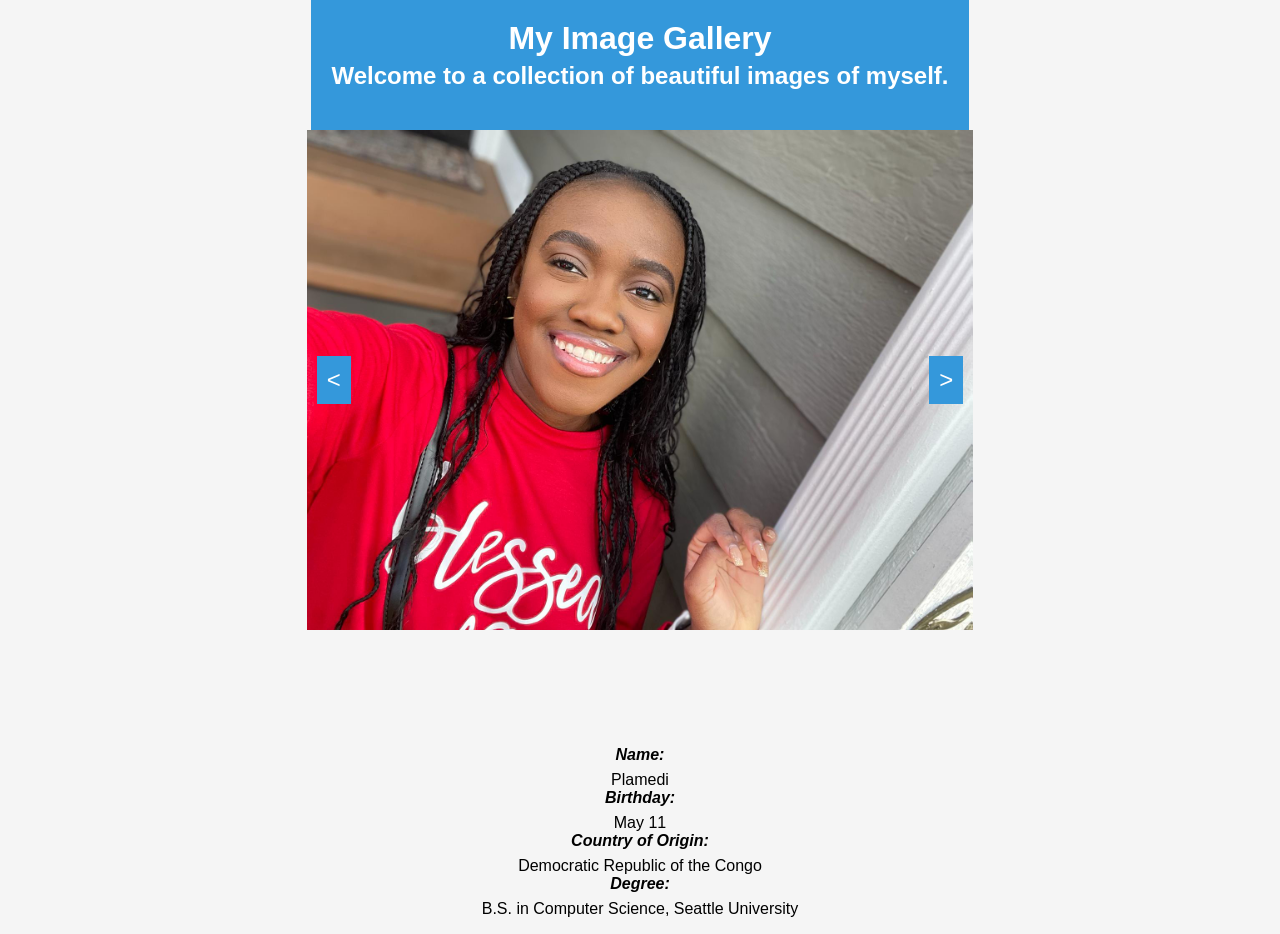
==== slideshow.html @ 293c11c1 "-Modify the css so that images will have the same height and width Modify the css so that images wil" ====
<!DOCTYPE html>
<html lang="en">
<head>
    <meta charset="UTF-8">
    <meta name="viewport" content="width=device-width, initial-scale=1.0">
    <link rel="stylesheet" href="slideshow.css">
    <title>Image Gallery</title>
    
</head>
<body>
    <div class="header">
        <h1>My Image Gallery</h1>
        <h2>Welcome to a collection of beautiful images of myself.</h2>
      

    </div>
    
    <div class="gallery-container">
        <div class="image-container">
            <img src="images/image1.jpg" alt="Image 1">
            <img src="images/image2.jpg" alt="Image 2">
            <img src="images/image3.jpg" alt="Image 3">
            <img src="images/image4.jpg" alt="Image 4">
            <img src="images/image5.jpg" alt="Image 5">
            <img src="images/image6.jpg" alt="Image 6">
            
            <!-- Add more images as needed -->
        </div>
        <button class="prev-btn">&lt;</button>
        <button class="next-btn">&gt;</button>
    </div>
    <div class="details-section">
        <p>
            <span>Name:</span> Plamedi<br>
            <span>Birthday:</span> May 11<br>
            <span>Country of Origin:</span> Democratic Republic of the Congo<br>
            <span>Degree:</span> B.S. in Computer Science, Seattle University <br>
        </p>

    <script src="slideshow.js"></script>
</body>
</html>
---- slideshow.css ----
body {
    font-family: 'Arial', sans-serif;
    margin: 0;
    display: flex;
    flex-direction: column;
    align-items: center;
    background-color: #f5f5f5;
}

.header {
    text-align: center;
    padding: 20px;
    background-color: #3498db;
    color: #fff;
}

.header h1 {
    margin: 0;
}

.header h2 {
    margin-top: 5px;
}

.header p {
    margin-top: 10px;
    color: black;
}

.details-section p span {
    font-style: italic;
    font-weight: bold;
    display: block;
    margin-bottom: 7px;
}

.gallery-container {
    position: relative;
    margin-top: auto;
    margin-bottom: 80px;
}

.image-container {
    display: flex;
    overflow: hidden;
    height: 500px;
}

.image-details {
    display: flex;
    flex-direction: column;
}

.image-details img {
    max-width: 100%;
    max-height: 100%;
    object-fit: cover;
}

.image-details p {
    margin: 10px 0;
    text-align: left;
}

.prev-btn,
.next-btn {
    position: absolute;
    top: 50%;
    transform: translateY(-50%);
    font-size: 24px;
    background-color: #3498db;
    color: #fff;
    border: none;
    padding: 10px;
    cursor: pointer;
}

.prev-btn {
    left: 10px;
}

.next-btn {
    right: 10px;
}

.details-section {
    text-align: center;
    margin-top: 20px;
}
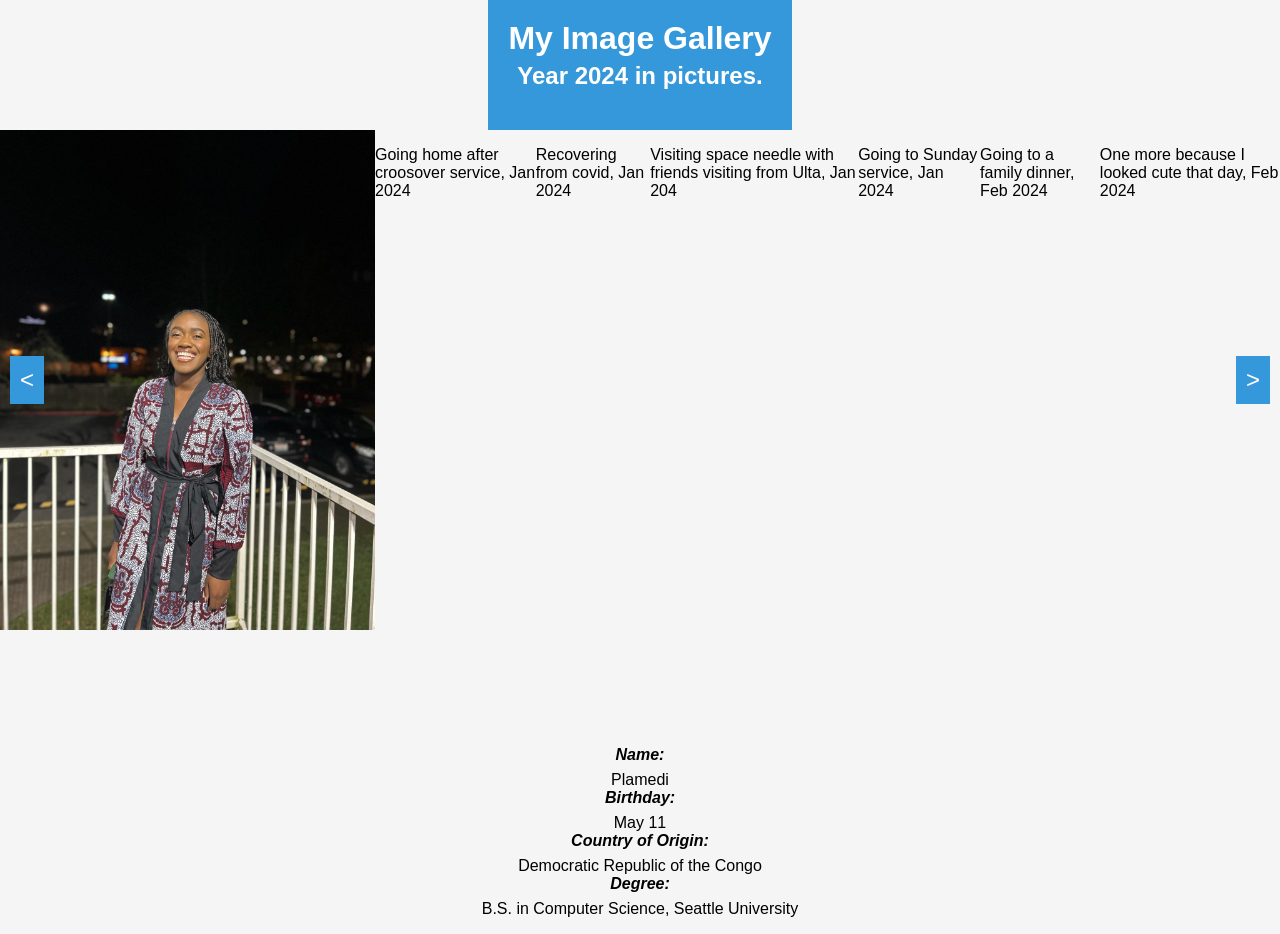
==== commit a8471ad4: "-Added description for each images -Changed the title of the website" ====
--- a/slideshow.html
+++ b/slideshow.html
@@ -10,19 +10,38 @@
 <body>
     <div class="header">
         <h1>My Image Gallery</h1>
-        <h2>Welcome to a collection of beautiful images of myself.</h2>
+        <h2>Year 2024 in pictures.</h2>
       
 
     </div>
     
     <div class="gallery-container">
         <div class="image-container">
+            <img src="images/image7.jpg" alt="Image 0">
+            <p>
+                Going home after croosover service, Jan 2024
+            </p>
+            
             <img src="images/image1.jpg" alt="Image 1">
+            <p>
+                Recovering from covid, Jan 2024
+            </p>
             <img src="images/image2.jpg" alt="Image 2">
+            <p>
+                Visiting space needle with friends visiting from Ulta, Jan 204
+            </p>
             <img src="images/image3.jpg" alt="Image 3">
-            <img src="images/image4.jpg" alt="Image 4">
-            <img src="images/image5.jpg" alt="Image 5">
-            <img src="images/image6.jpg" alt="Image 6">
+            <p>
+                Going to Sunday service, Jan 2024
+            </p>
+            <img src="images/image5.jpg" alt="Image 4">
+            <p>
+                Going to a family dinner, Feb 2024
+            </p>
+            <img src="images/image6.jpg" alt="Image 5">
+            <p>
+                One more because I looked cute that day, Feb 2024
+            </p>
             
             <!-- Add more images as needed -->
         </div>
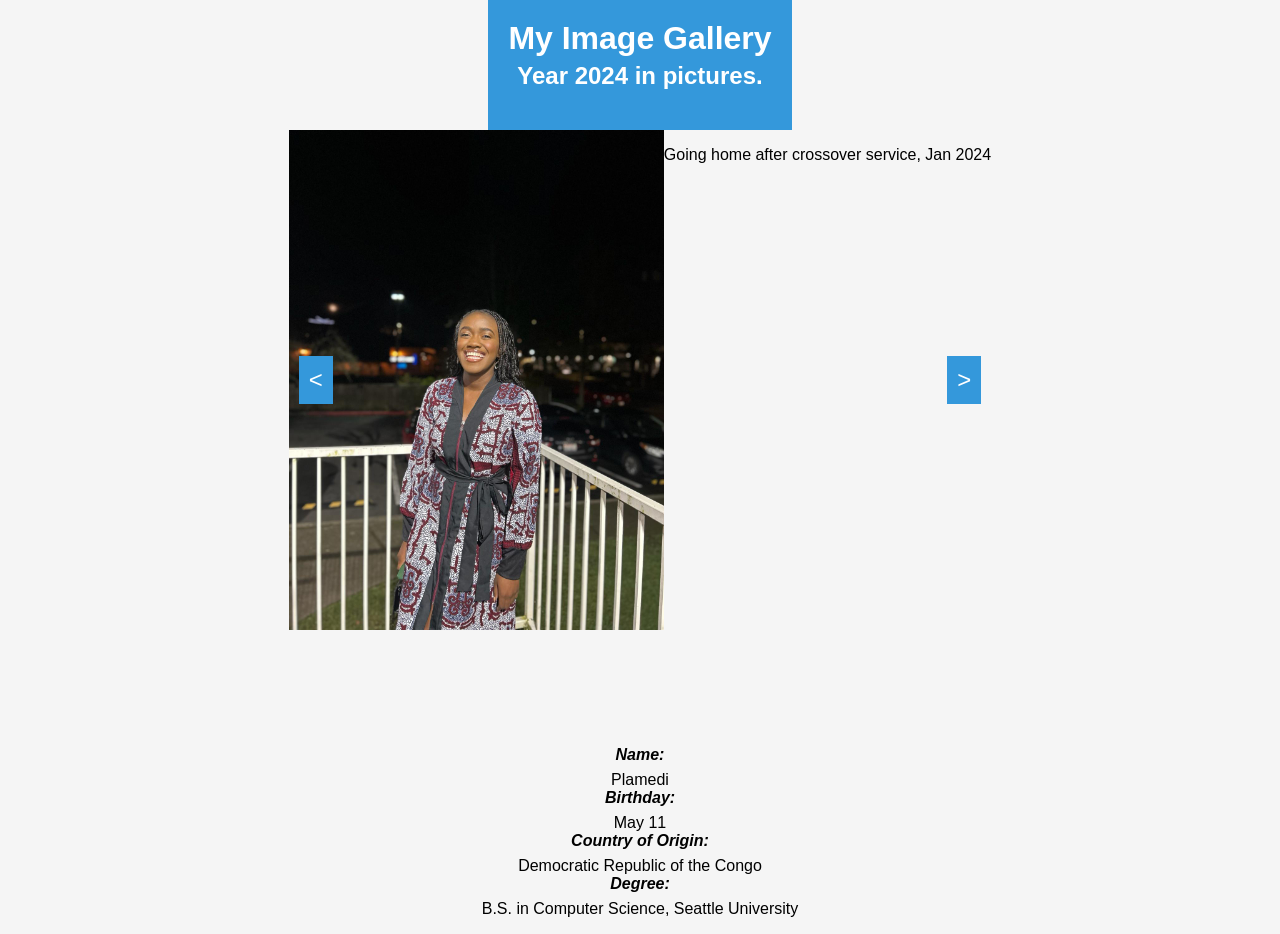
==== commit 13a2401b: "-Fix the image's  description issue ( all descriptions were being displayed at once instead of one p" ====
--- a/slideshow.html
+++ b/slideshow.html
@@ -5,49 +5,45 @@
     <meta name="viewport" content="width=device-width, initial-scale=1.0">
     <link rel="stylesheet" href="slideshow.css">
     <title>Image Gallery</title>
-    
 </head>
 <body>
     <div class="header">
         <h1>My Image Gallery</h1>
         <h2>Year 2024 in pictures.</h2>
-      
-
     </div>
     
     <div class="gallery-container">
         <div class="image-container">
-            <img src="images/image7.jpg" alt="Image 0">
-            <p>
-                Going home after croosover service, Jan 2024
-            </p>
-            
-            <img src="images/image1.jpg" alt="Image 1">
-            <p>
-                Recovering from covid, Jan 2024
-            </p>
-            <img src="images/image2.jpg" alt="Image 2">
-            <p>
-                Visiting space needle with friends visiting from Ulta, Jan 204
-            </p>
-            <img src="images/image3.jpg" alt="Image 3">
-            <p>
-                Going to Sunday service, Jan 2024
-            </p>
-            <img src="images/image5.jpg" alt="Image 4">
-            <p>
-                Going to a family dinner, Feb 2024
-            </p>
-            <img src="images/image6.jpg" alt="Image 5">
-            <p>
-                One more because I looked cute that day, Feb 2024
-            </p>
-            
-            <!-- Add more images as needed -->
+            <div class="slide">
+                <img src="images/image7.jpg" alt="Image 0">
+                <p>Going home after crossover service, Jan 2024</p>
+            </div>
+            <div class="slide">
+                <img src="images/image1.jpg" alt="Image 1">
+                <p>Recovering from covid, Jan 2024</p>
+            </div>
+            <div class="slide">
+                <img src="images/image2.jpg" alt="Image 2">
+                <p>Visiting space needle with friends visiting from Ulta, Jan 204</p>
+            </div>
+            <div class="slide">
+                <img src="images/image3.jpg" alt="Image 3">
+                <p>Going to Sunday service, Jan 2024</p>
+            </div>
+            <div class="slide">
+                <img src="images/image5.jpg" alt="Image 4">
+                <p>Going to a family dinner, Feb 2024</p>
+            </div>
+            <div class="slide">
+                <img src="images/image6.jpg" alt="Image 5">
+                <p>One more because I looked cute that day, Feb 2024</p>
+            </div>
+            <!-- Add more slides as needed -->
         </div>
         <button class="prev-btn">&lt;</button>
         <button class="next-btn">&gt;</button>
     </div>
+
     <div class="details-section">
         <p>
             <span>Name:</span> Plamedi<br>
@@ -55,6 +51,7 @@
             <span>Country of Origin:</span> Democratic Republic of the Congo<br>
             <span>Degree:</span> B.S. in Computer Science, Seattle University <br>
         </p>
+    </div>
 
     <script src="slideshow.js"></script>
 </body>
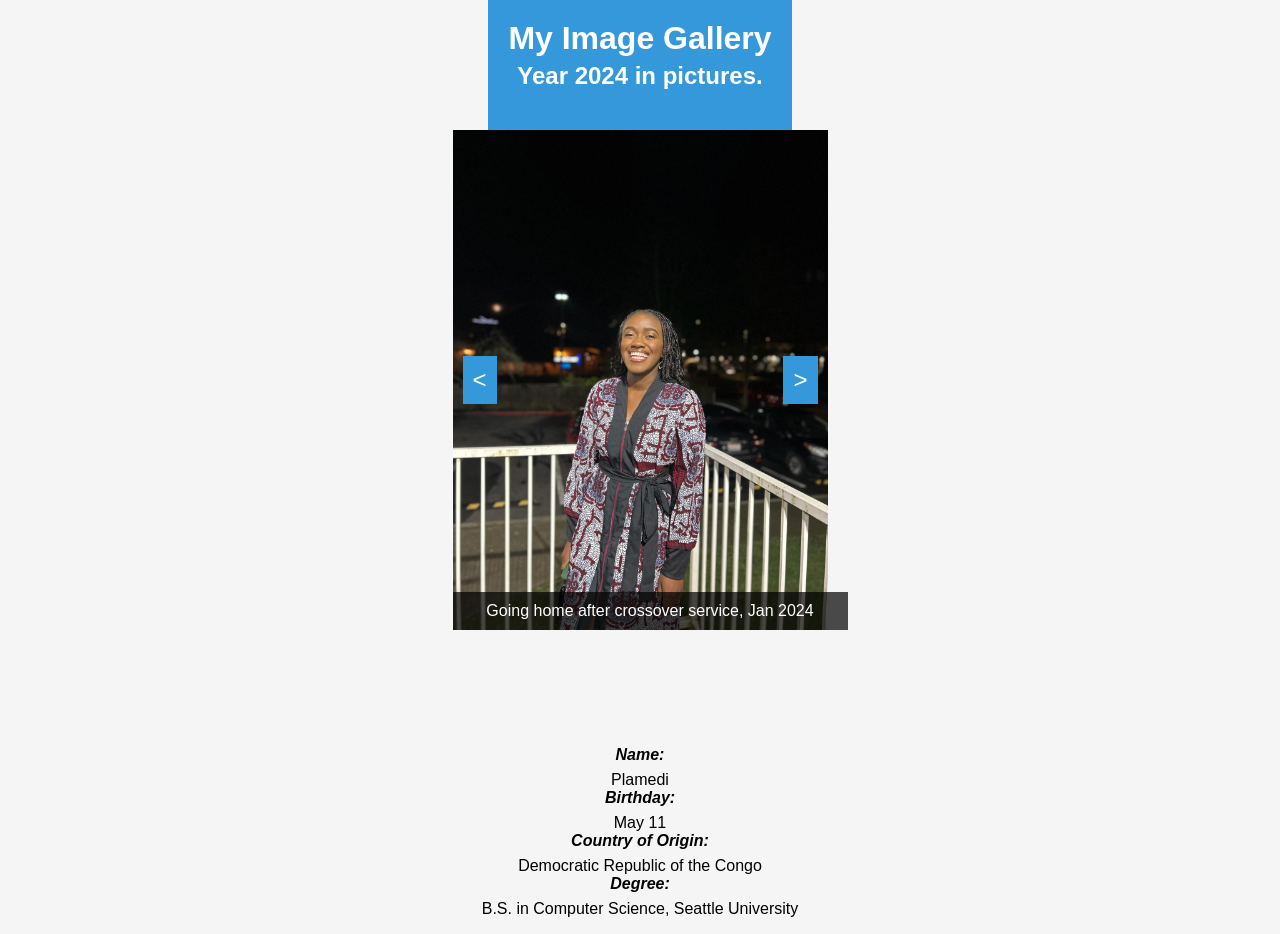
==== commit 0e8bd3ae: "To enhance the project, I added a caption overlay to each image in the slideshow, providing addition" ====
--- a/slideshow.html
+++ b/slideshow.html
@@ -16,27 +16,27 @@
         <div class="image-container">
             <div class="slide">
                 <img src="images/image7.jpg" alt="Image 0">
-                <p>Going home after crossover service, Jan 2024</p>
+                <div class="caption">Going home after crossover service, Jan 2024</div>
             </div>
             <div class="slide">
                 <img src="images/image1.jpg" alt="Image 1">
-                <p>Recovering from covid, Jan 2024</p>
+                <div class="caption">Recovering from covid, Jan 2024</div>
             </div>
             <div class="slide">
                 <img src="images/image2.jpg" alt="Image 2">
-                <p>Visiting space needle with friends visiting from Ulta, Jan 204</p>
+                <div class="caption">Visiting space needle with friends visiting from Utah, Jan 204</div>
             </div>
             <div class="slide">
                 <img src="images/image3.jpg" alt="Image 3">
-                <p>Going to Sunday service, Jan 2024</p>
+                <div class="caption">Going to Sunday service, Jan 2024</div>
             </div>
             <div class="slide">
                 <img src="images/image5.jpg" alt="Image 4">
-                <p>Going to a family dinner, Feb 2024</p>
+                <div class="caption">Going to a family dinner, Feb 2024</div>
             </div>
             <div class="slide">
                 <img src="images/image6.jpg" alt="Image 5">
-                <p>One more because I looked cute that day, Feb 2024</p>
+                <div class="caption">One more because I looked cute that day, Feb 2024</div>
             </div>
             <!-- Add more slides as needed -->
         </div>
--- a/slideshow.css
+++ b/slideshow.css
@@ -45,6 +45,19 @@
     overflow: hidden;
     height: 500px;
 }
+/* Add this style to your existing CSS */
+
+.caption {
+    position: absolute;
+    bottom: 0;
+    left: 0;
+    width: 100%;
+    background: rgba(0, 0, 0, 0.7);
+    color: #fff;
+    padding: 10px;
+    text-align: center;
+}
+
 
 .image-details {
     display: flex;
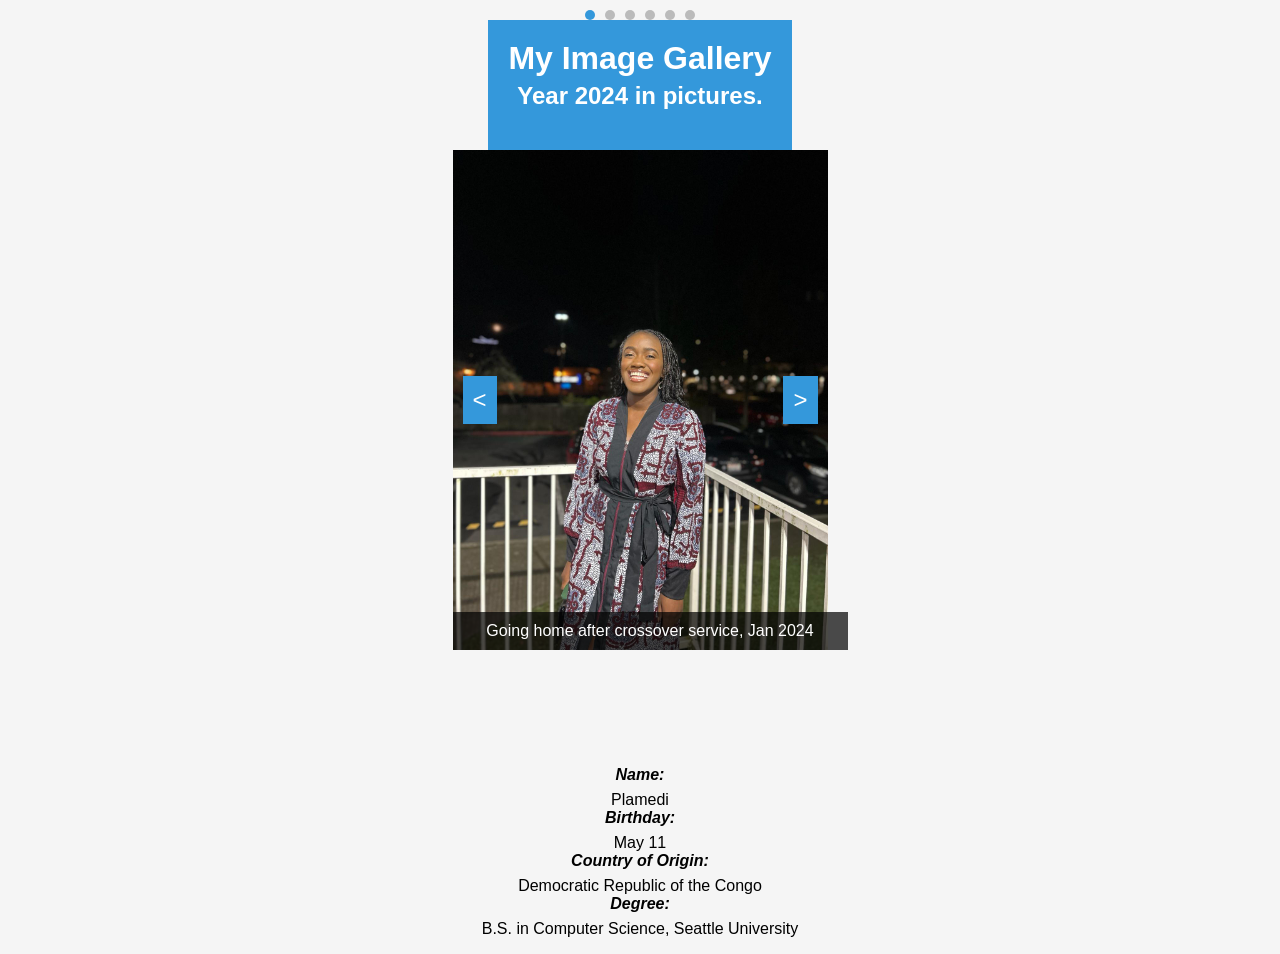
==== commit 0126e8d7: "added navigation dots to indicate the current position in the slideshow. This provides users with a " ====
--- a/slideshow.html
+++ b/slideshow.html
@@ -7,6 +7,10 @@
     <title>Image Gallery</title>
 </head>
 <body>
+
+    <!-- div for navigation dots -->
+    <div class="navigation-dots"></div>
+
     <div class="header">
         <h1>My Image Gallery</h1>
         <h2>Year 2024 in pictures.</h2>
--- a/slideshow.css
+++ b/slideshow.css
@@ -45,7 +45,24 @@
     overflow: hidden;
     height: 500px;
 }
-/* Add this style to your existing CSS */
+
+
+.navigation-dots {
+    display: flex;
+    justify-content: center;
+    margin-top: 10px;
+}
+
+.dot {
+    height: 10px;
+    width: 10px;
+    margin: 0 5px;
+    border-radius: 50%;
+    background-color: #bbb;
+    cursor: pointer;
+}
+
+
 
 .caption {
     position: absolute;
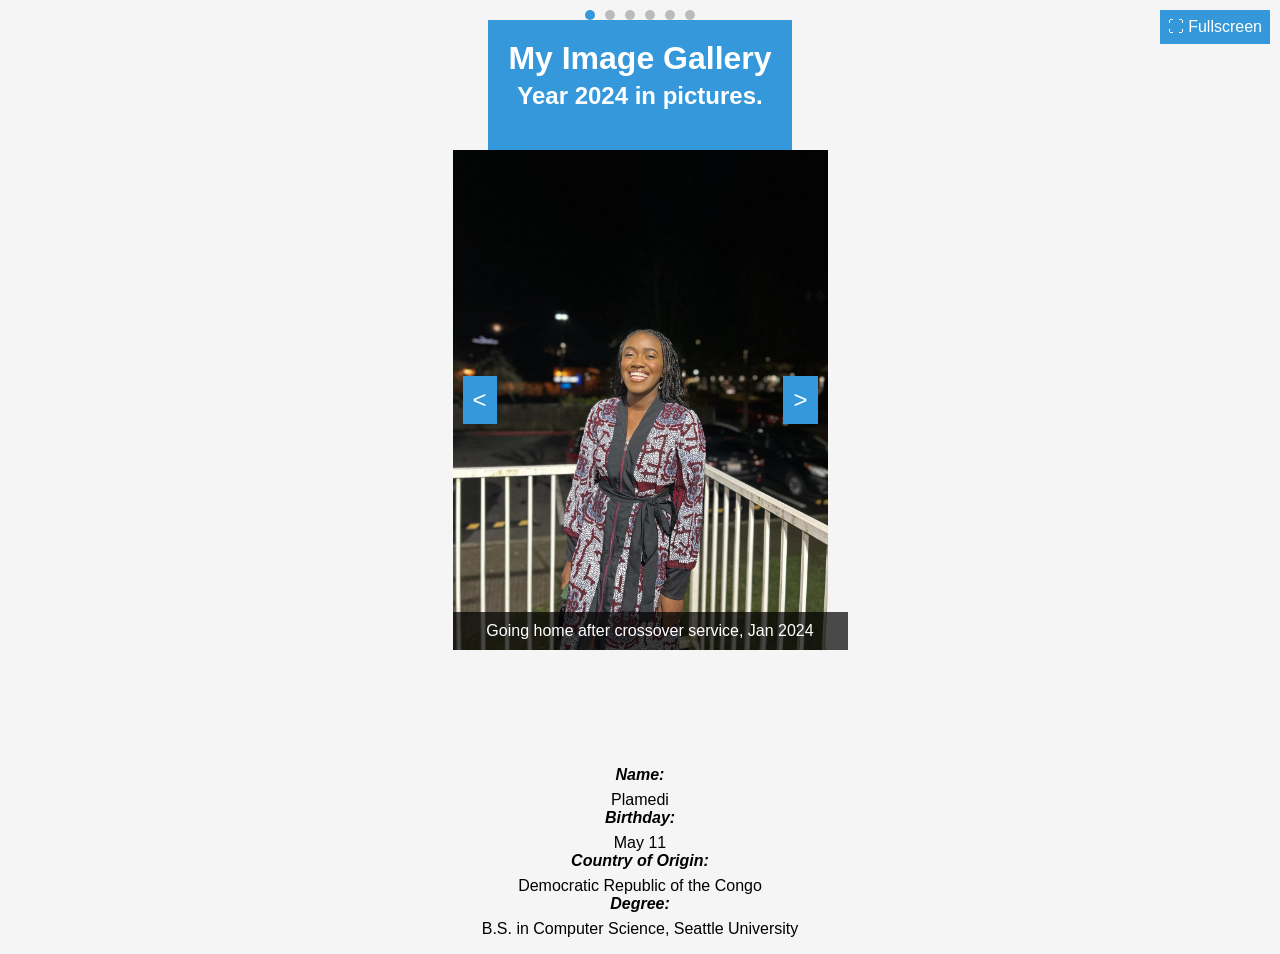
==== commit 3c85c621: "added is a fullscreen mode for a more immersive viewing experience. Users can toggle between regular" ====
--- a/slideshow.html
+++ b/slideshow.html
@@ -48,6 +48,9 @@
         <button class="next-btn">&gt;</button>
     </div>
 
+    <!-- Add a fullscreen button -->
+    <button class="fullscreen-btn">&#x26F6; Fullscreen</button>
+
     <div class="details-section">
         <p>
             <span>Name:</span> Plamedi<br>
--- a/slideshow.css
+++ b/slideshow.css
@@ -64,6 +64,20 @@
 
 
 
+/* Add this style to your existing CSS */
+.fullscreen-btn {
+    position: absolute;
+    top: 10px;
+    right: 10px;
+    font-size: 16px;
+    background-color: #3498db;
+    color: #fff;
+    border: none;
+    padding: 8px;
+    cursor: pointer;
+}
+
+
 .caption {
     position: absolute;
     bottom: 0;
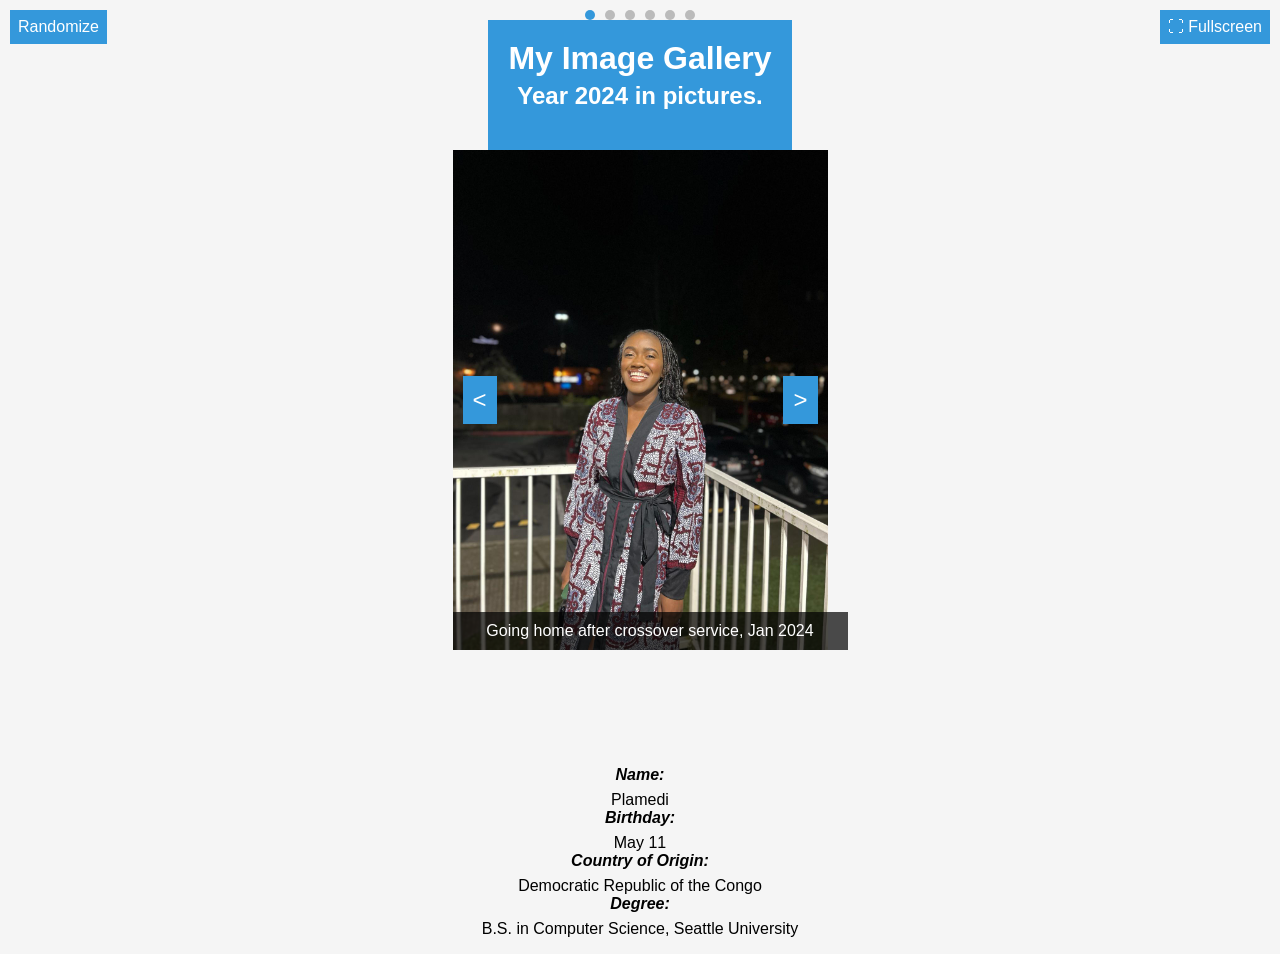
==== commit 591081f0: "added a "Randomize" button that shuffles the order of the images in the gallery. This can provide a " ====
--- a/slideshow.html
+++ b/slideshow.html
@@ -17,6 +17,7 @@
     </div>
     
     <div class="gallery-container">
+
         <div class="image-container">
             <div class="slide">
                 <img src="images/image7.jpg" alt="Image 0">
@@ -47,9 +48,12 @@
         <button class="prev-btn">&lt;</button>
         <button class="next-btn">&gt;</button>
     </div>
+    
 
     <!-- Add a fullscreen button -->
     <button class="fullscreen-btn">&#x26F6; Fullscreen</button>
+    
+    <button class="randomize-btn">Randomize</button>
 
     <div class="details-section">
         <p>
--- a/slideshow.css
+++ b/slideshow.css
@@ -38,6 +38,18 @@
     position: relative;
     margin-top: auto;
     margin-bottom: 80px;
+}
+/* Add this style to your existing CSS */
+.randomize-btn {
+    position: absolute;
+    top: 10px;
+    left: 10px;
+    font-size: 16px;
+    background-color: #3498db;
+    color: #fff;
+    border: none;
+    padding: 8px;
+    cursor: pointer;
 }
 
 .image-container {
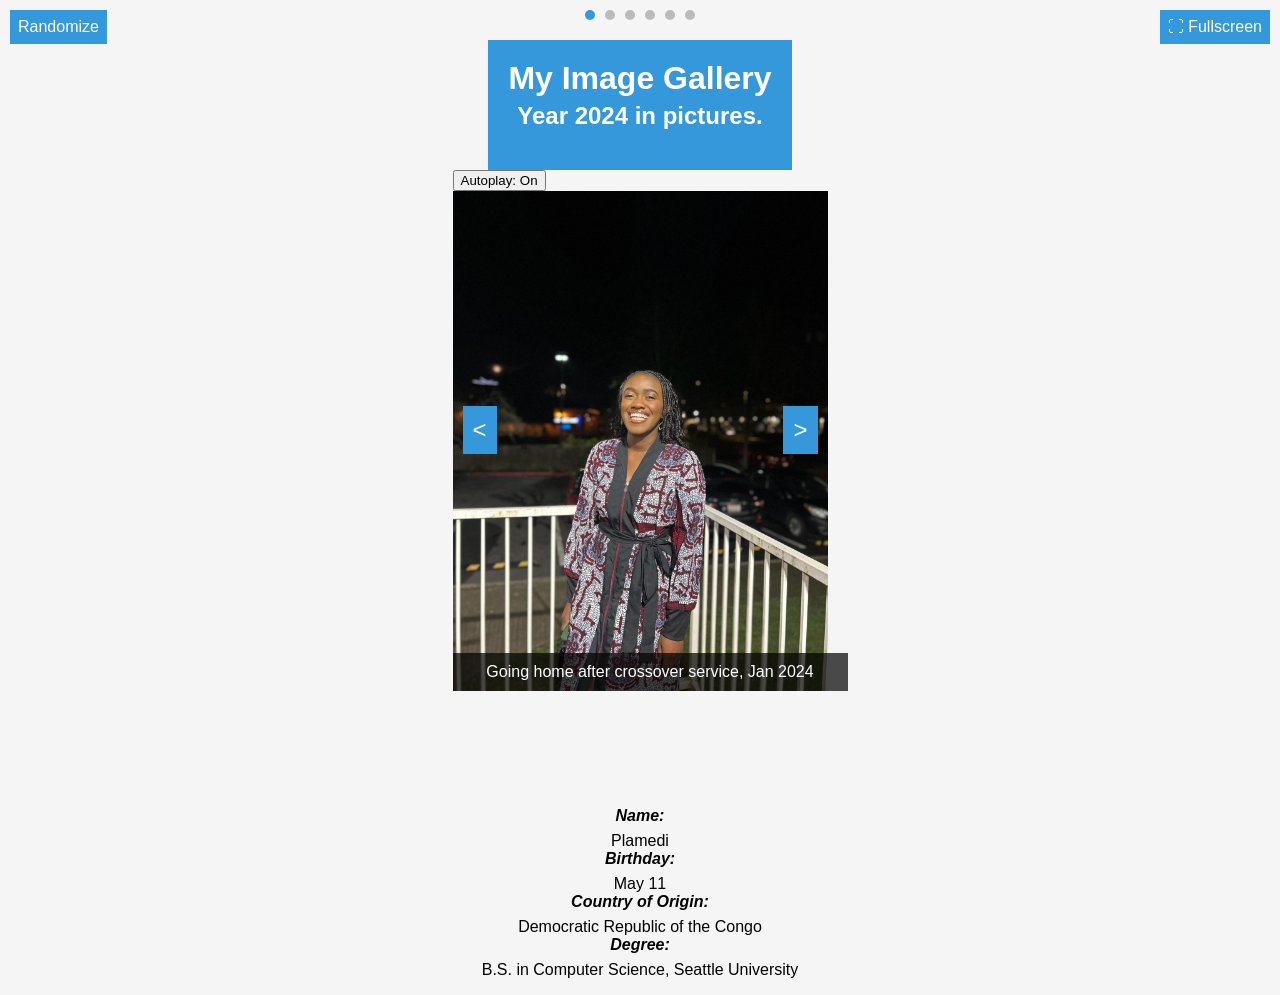
==== commit 0820f9ff: "1. Added an additional feature to improve the project: Autoplay Toggle Button This feature allows us" ====
--- a/slideshow.html
+++ b/slideshow.html
@@ -17,6 +17,10 @@
     </div>
     
     <div class="gallery-container">
+        <!--toggle autoplay mode-->
+
+        <button class="autoplay-btn">Autoplay: On</button>
+
 
         <div class="image-container">
             <div class="slide">
--- a/slideshow.css
+++ b/slideshow.css
@@ -63,6 +63,7 @@
     display: flex;
     justify-content: center;
     margin-top: 10px;
+    margin-bottom: 20px;
 }
 
 .dot {
